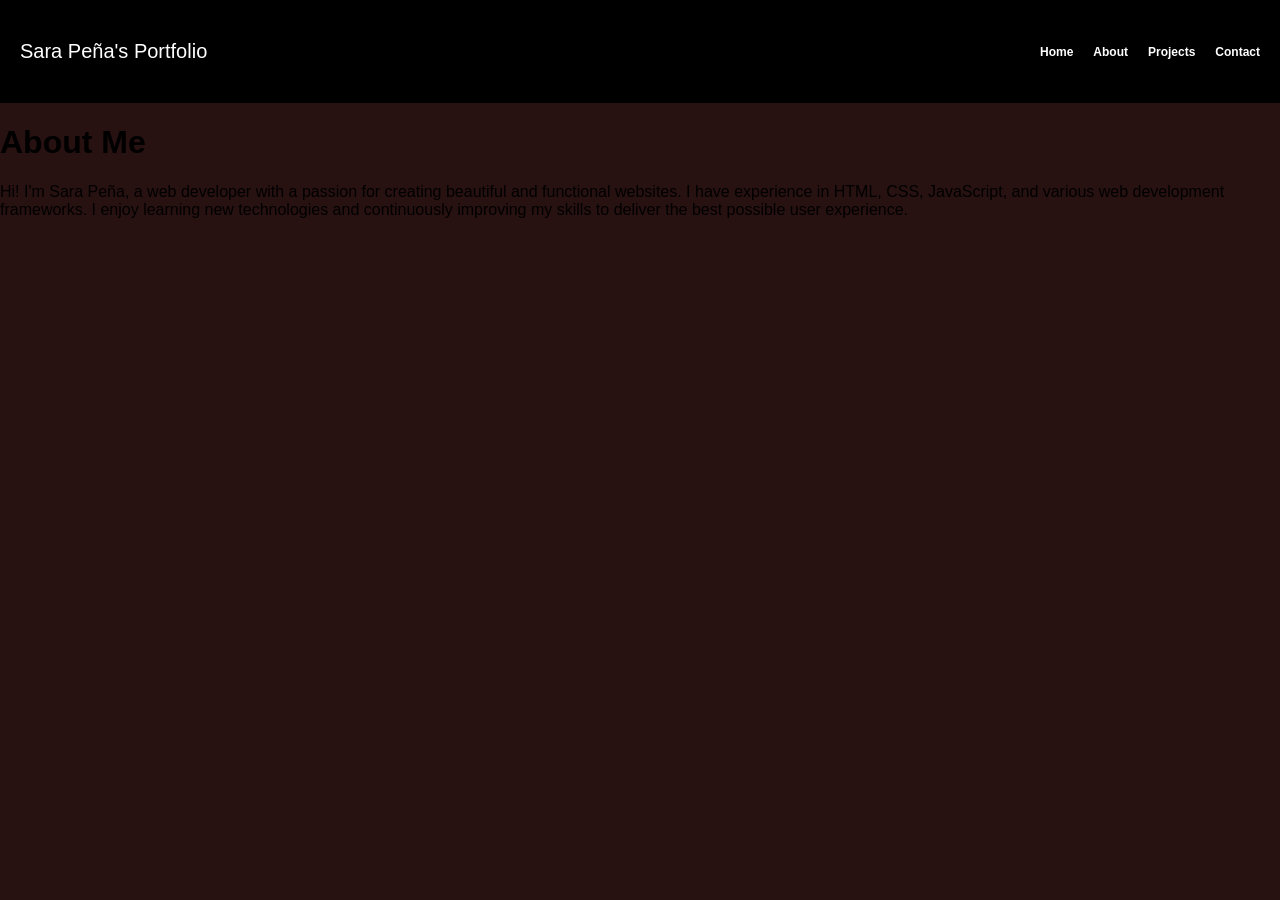
==== about.html @ 7b7a62fe "touch up landing page" ====
<!DOCTYPE html>
<html lang="en">
<head>
    <title>About Me, Sara!</title>
    <meta charset="UTF-8">
    <meta name="viewport" content="width=device-width, initial-scale=1.0">
    <link rel="stylesheet" href="about.css">
</head>
<body>
        <header id="navbar">
        <p>Sara Peña's Portfolio</p>
        <nav>
            <a href="index.html">Home</a>
            <a href="about.html">About</a>
            <a href="projects.html">Projects</a>
            <a href="contact.html">Contact</a>
        </nav>
    </header>
    <div>
        <main>
            <h1>About Me</h1>
            <p>Hi! I'm Sara Peña, a web developer with a passion for creating beautiful and functional websites. I have experience in HTML, CSS, JavaScript, and various web development frameworks. I enjoy learning new technologies and continuously improving my skills to deliver the best possible user experience.</p>
        </main>
    </div>
</body>
</html>
---- about.css ----
body {
    margin: 0;
    padding: 0;
    box-sizing: border-box;
    font-family: 'Bahnschrift', Tahoma, Geneva, Verdana, sans-serif;
    background-color: #281111;
}

header {
    font-size: 20px;
    background-color: #000;
    color: #fff;
    padding: 20px;
}

#navbar {
    background-color: #000;
    display: flex;
    justify-content: space-between;
    align-items: center;
}

nav {
    padding: 0;
    display: flex;
    gap: 20px;
}
    
nav a {
    background-color: transparent;
    color: #fff;
    font-size: 12px;
    font-weight: 600;
    text-decoration: none;
}

nav a:hover {
    color: #ff0000;
}
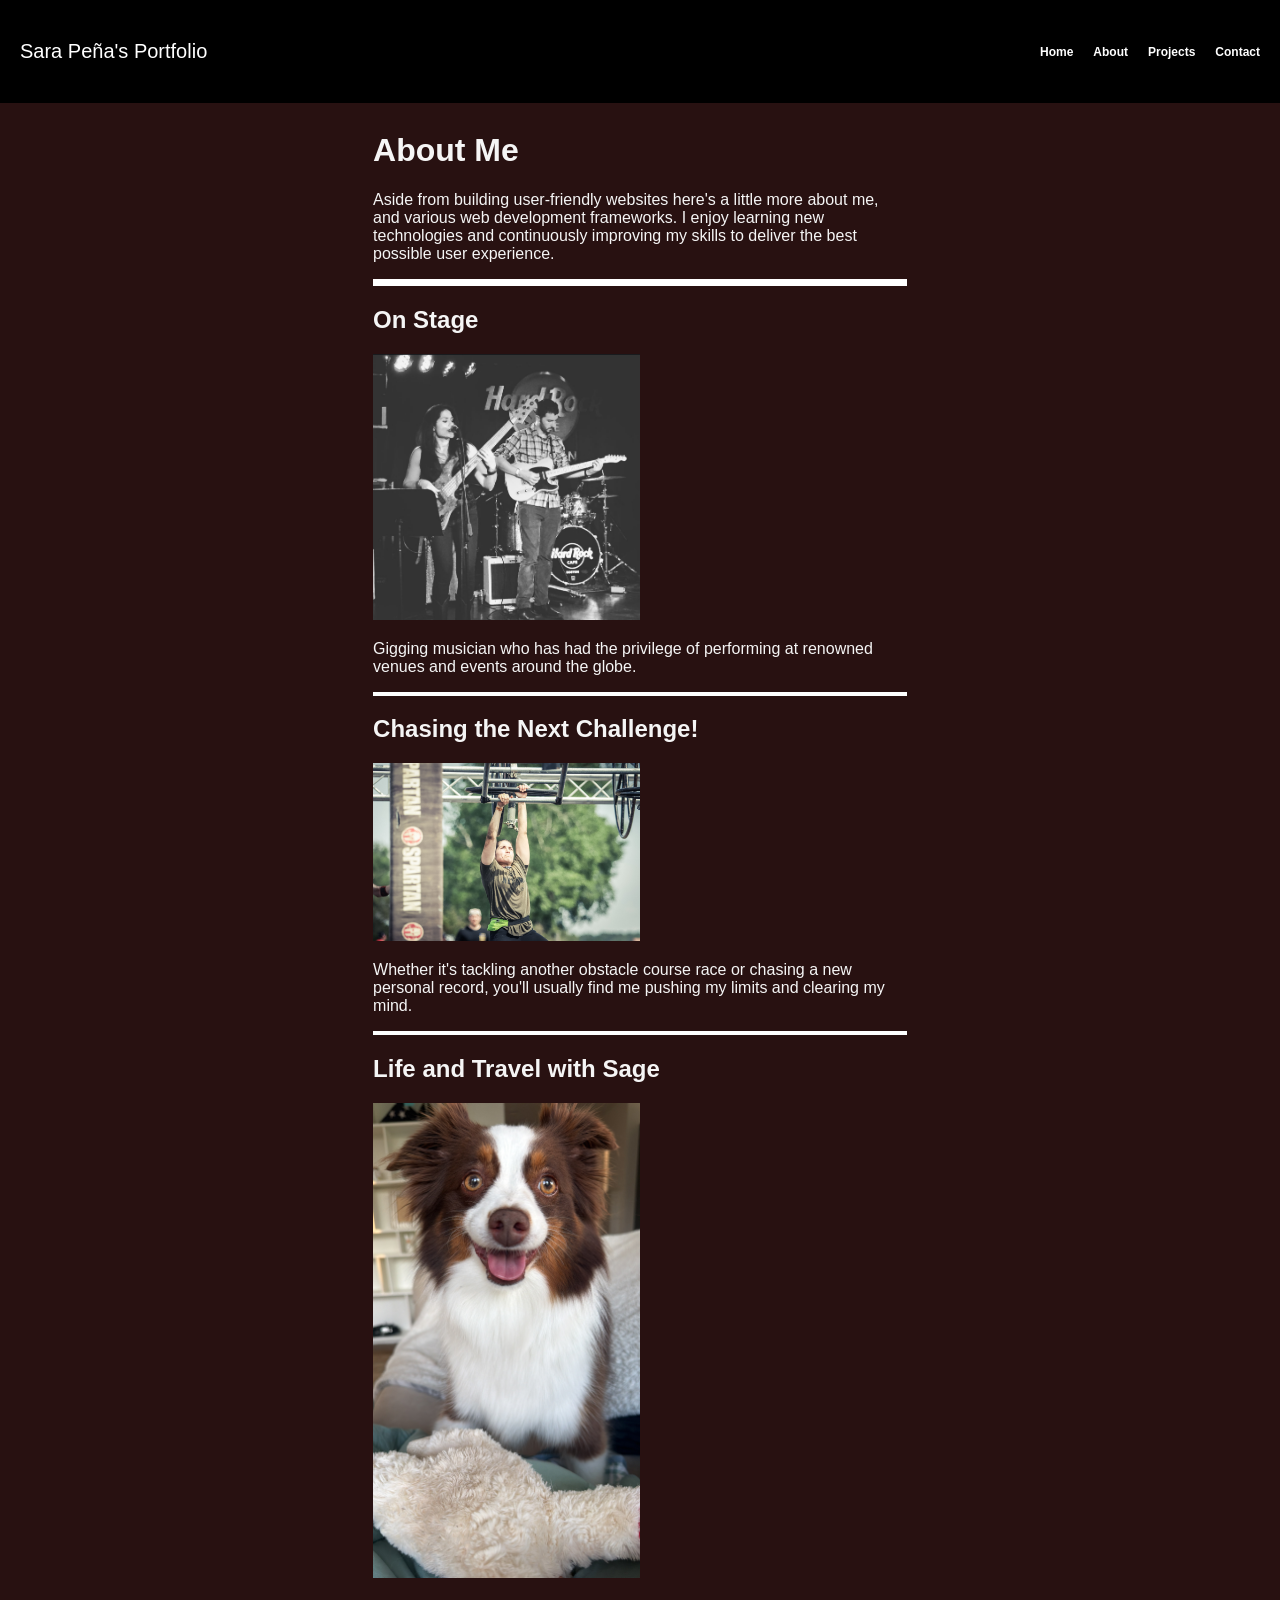
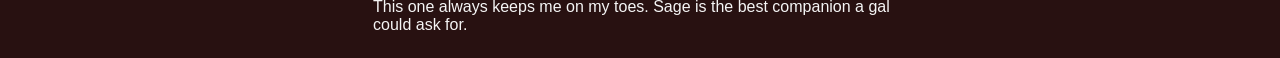
==== commit 97479165: "About me context" ====
--- a/about.html
+++ b/about.html
@@ -7,7 +7,7 @@
     <link rel="stylesheet" href="about.css">
 </head>
 <body>
-        <header id="navbar">
+    <header id="navbar">
         <p>Sara Peña's Portfolio</p>
         <nav>
             <a href="index.html">Home</a>
@@ -16,11 +16,26 @@
             <a href="contact.html">Contact</a>
         </nav>
     </header>
-    <div>
+    <div class="content">
         <main>
             <h1>About Me</h1>
-            <p>Hi! I'm Sara Peña, a web developer with a passion for creating beautiful and functional websites. I have experience in HTML, CSS, JavaScript, and various web development frameworks. I enjoy learning new technologies and continuously improving my skills to deliver the best possible user experience.</p>
+            <p>Aside from building user-friendly websites here's a little more about me<tr></tr>, and various web development frameworks. I enjoy learning new technologies and continuously improving my skills to deliver the best possible user experience.</p>
         </main>
+        <section>
+            <h2>On Stage</h2>
+            <img src="./HardRock.jpg" alt="">
+            <p>Gigging musician who has had the privilege of performing at renowned venues and events around the globe.</p>
+        </section>
+        <section>
+            <h2>Chasing the Next Challenge!</h2>
+            <img src="./Spartan.JPG" alt="">
+            <p>Whether it's tackling another obstacle course race or chasing a new personal record, you'll usually find me pushing my limits and clearing my mind.</p>
+        </section>
+        <section>
+            <h2>Life and Travel with Sage</h2>
+            <img src="./Smiles.JPG" alt="">
+            <p>This one always keeps me on my toes. Sage is the best companion a gal could ask for.</p>
+        </section>
     </div>
 </body>
 </html>
--- a/about.css
+++ b/about.css
@@ -4,6 +4,7 @@
     box-sizing: border-box;
     font-family: 'Bahnschrift', Tahoma, Geneva, Verdana, sans-serif;
     background-color: #281111;
+    color: whitesmoke;
 }
 
 header {
@@ -36,4 +37,27 @@
 
 nav a:hover {
     color: #ff0000;
+}
+
+.content {
+    max-width: 60ch;
+    margin: auto;
+    padding: .5rem;
+}
+
+div {
+    display: block;
+}
+
+main {
+    border-bottom: solid white;
+}
+
+section {
+    border-top: .25rem solid white;
+}
+
+img {
+    object-fit: contain;
+    width: 50%;
 }
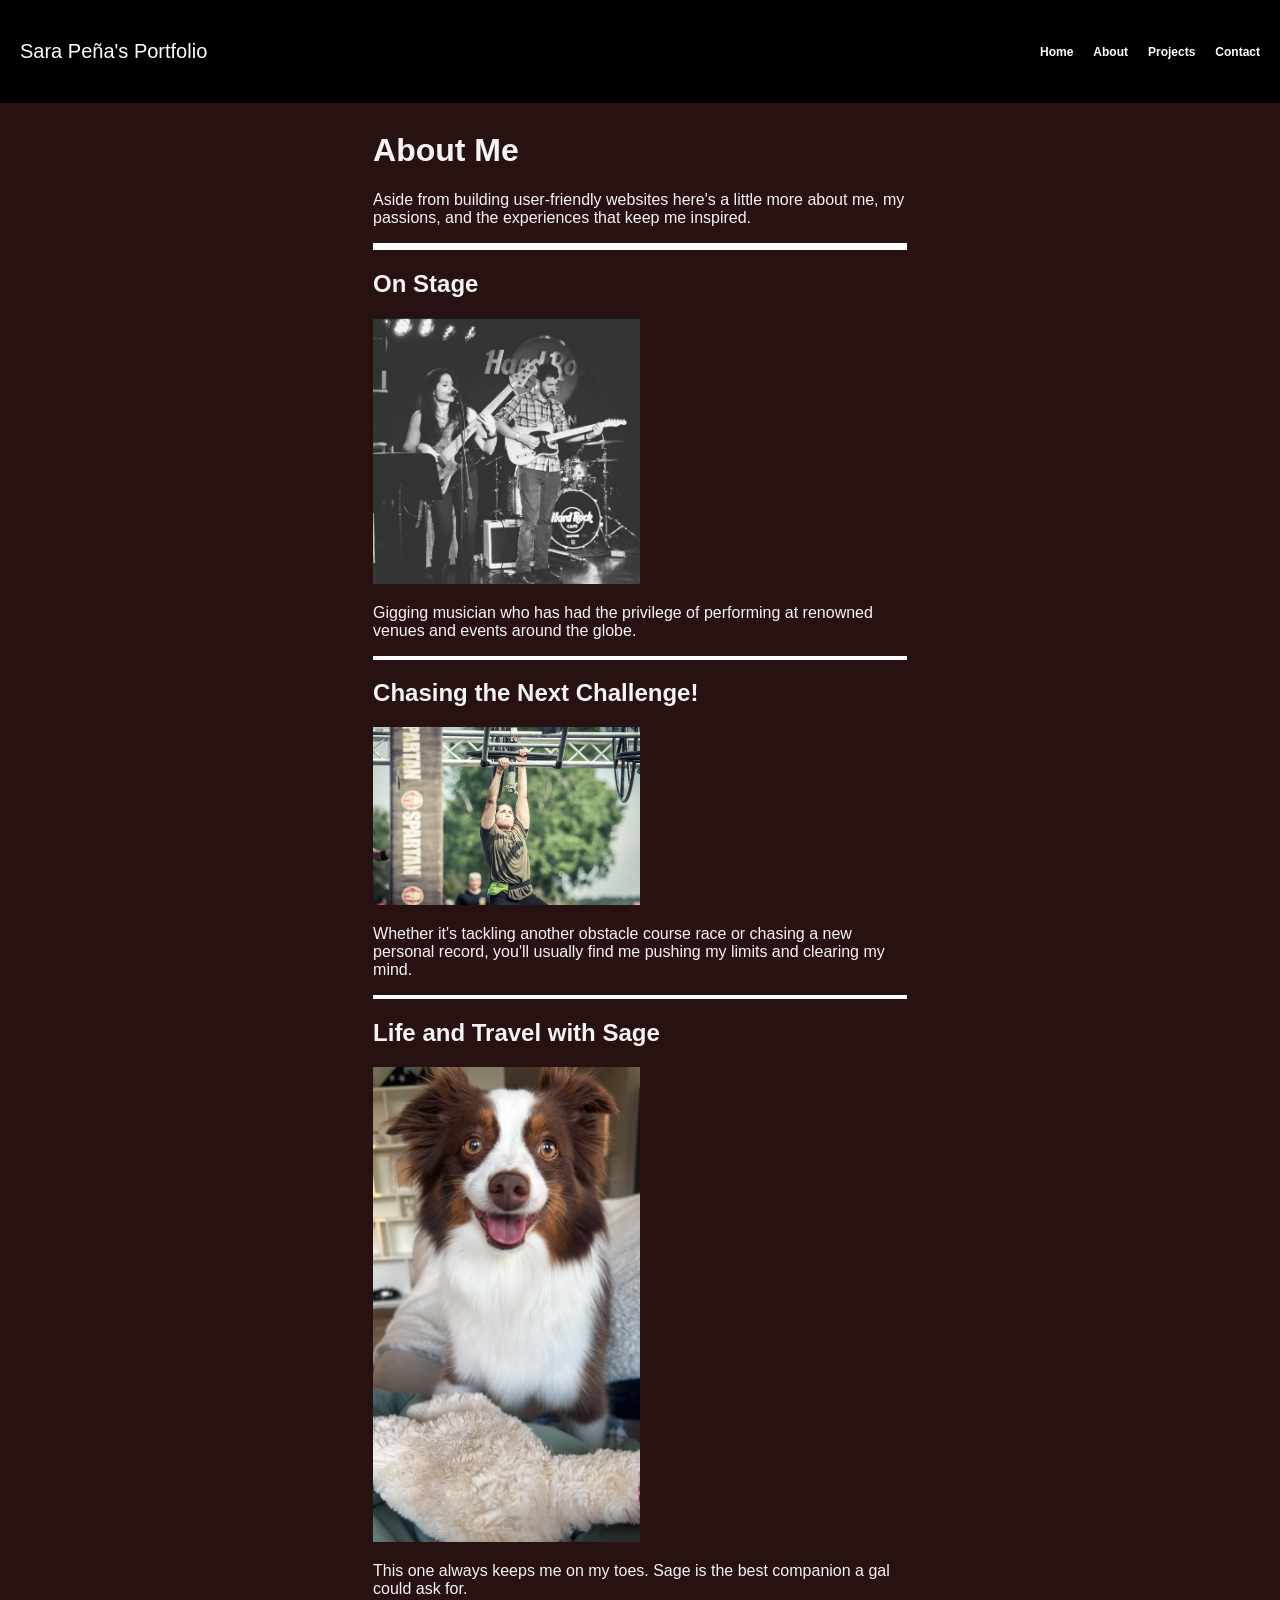
==== commit abe7e307: "update about me text" ====
--- a/about.html
+++ b/about.html
@@ -12,28 +12,28 @@
         <nav>
             <a href="index.html">Home</a>
             <a href="about.html">About</a>
-            <a href="projects.html">Projects</a>
+         <a href="portfolio.html">Projects</a>
             <a href="contact.html">Contact</a>
         </nav>
     </header>
     <div class="content">
         <main>
             <h1>About Me</h1>
-            <p>Aside from building user-friendly websites here's a little more about me<tr></tr>, and various web development frameworks. I enjoy learning new technologies and continuously improving my skills to deliver the best possible user experience.</p>
+            <p>Aside from building user-friendly websites here's a little more about me<tr></tr>, my passions, and the experiences that keep me inspired.</p>
         </main>
         <section>
             <h2>On Stage</h2>
-            <img src="./HardRock.jpg" alt="">
+            <img src="./images/HardRock.jpg" alt="">
             <p>Gigging musician who has had the privilege of performing at renowned venues and events around the globe.</p>
         </section>
         <section>
             <h2>Chasing the Next Challenge!</h2>
-            <img src="./Spartan.JPG" alt="">
+            <img src="./images/Spartan.JPG" alt="">
             <p>Whether it's tackling another obstacle course race or chasing a new personal record, you'll usually find me pushing my limits and clearing my mind.</p>
         </section>
         <section>
             <h2>Life and Travel with Sage</h2>
-            <img src="./Smiles.JPG" alt="">
+            <img src="./images/Smiles.JPG" alt="">
             <p>This one always keeps me on my toes. Sage is the best companion a gal could ask for.</p>
         </section>
     </div>
